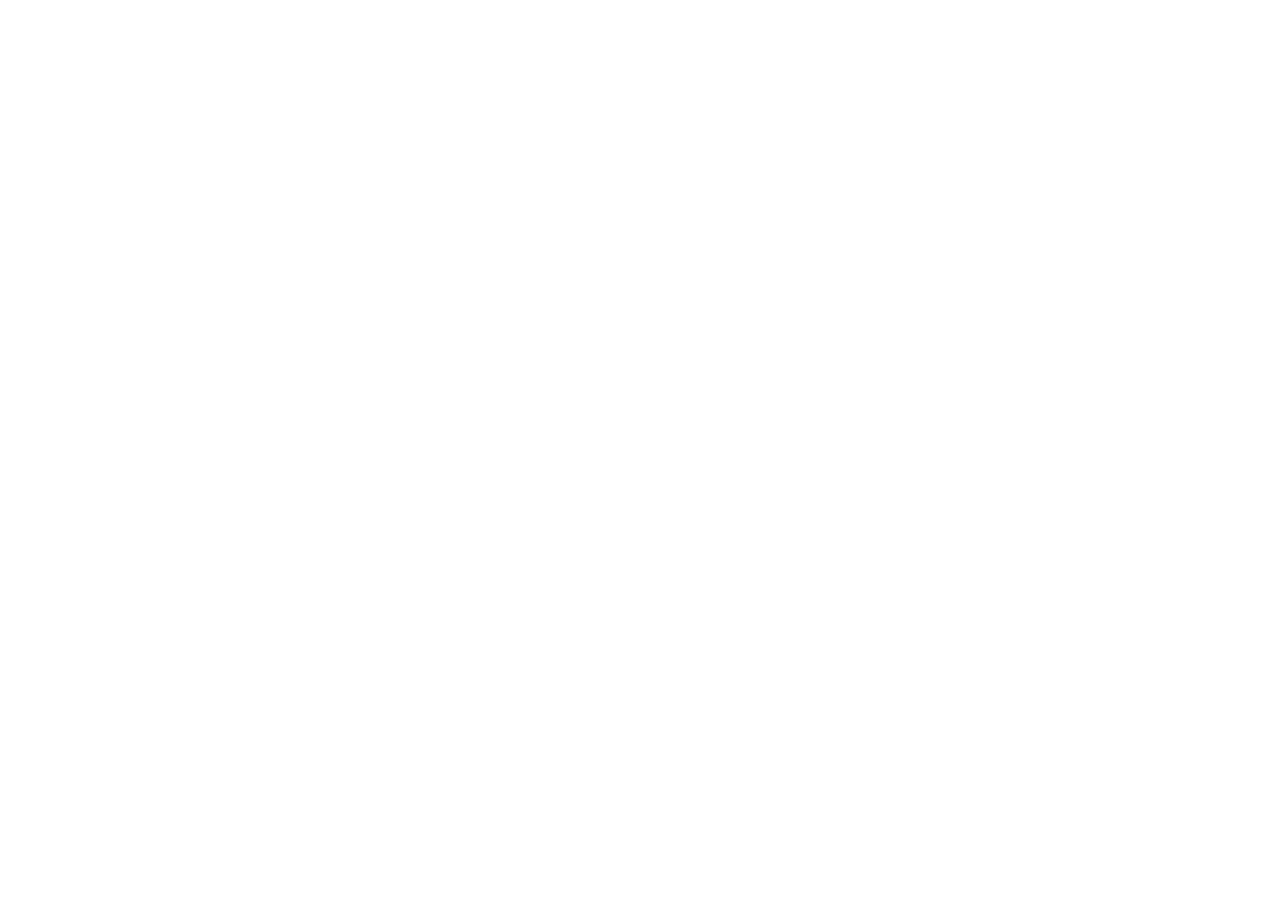
==== index.html @ dbecdfd2 "add some basics" ====
<!DOCTYPE html>
<html lang="en">
  <head>
    <meta charset="utf-8" />
    <meta name="viewport" content="width=device-width, initial-scale=1" />
    <title></title>
    <link rel="stylesheet" href="styles/normalize.css" />
    <link rel="stylesheet" href="styles/main.css" />
    <link rel="icon" href="images/favicon.png" />
  </head>
  <body>
    <!-- Your content goes here -->
    <script src="scripts/main.js"></script>
  </body>
</html>
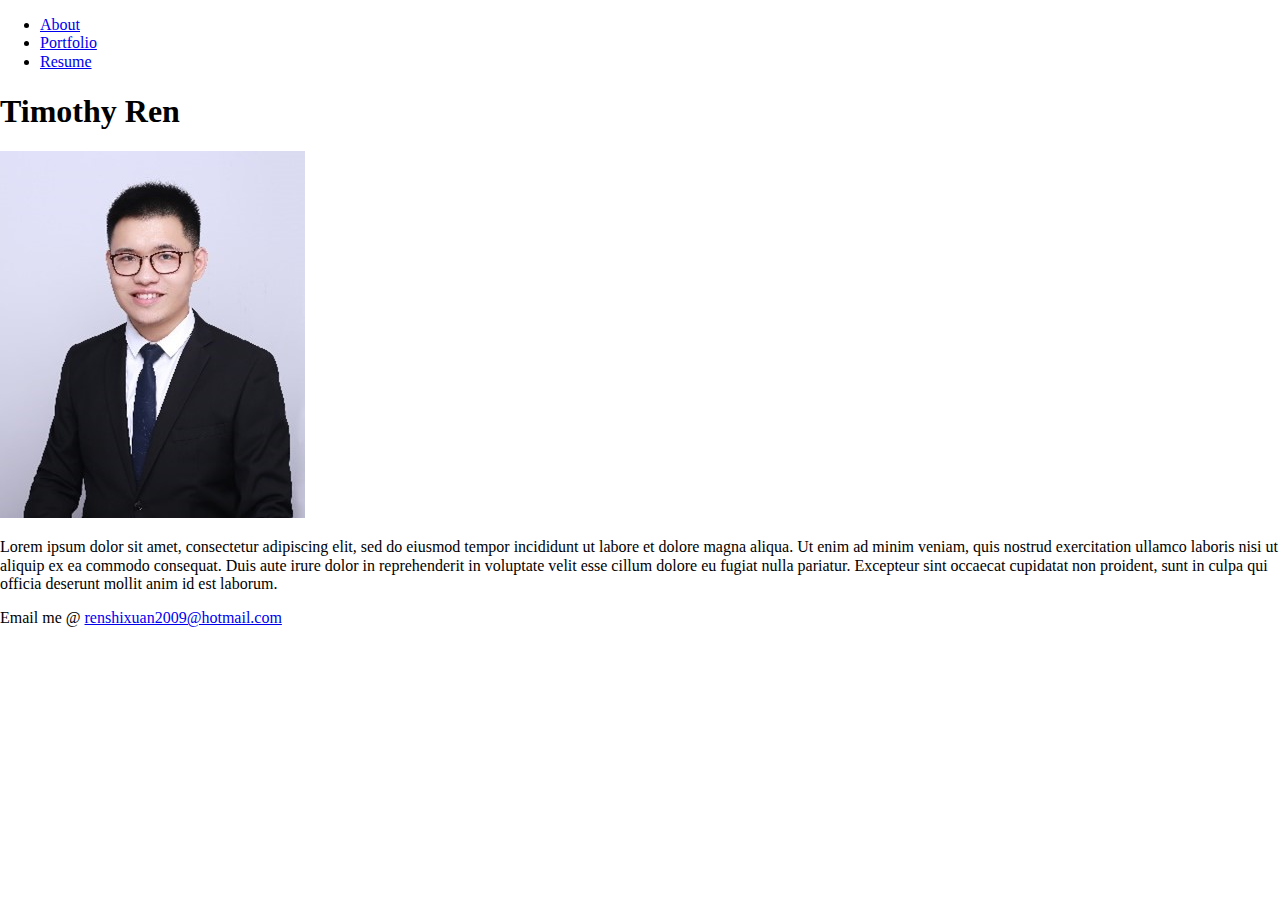
==== commit 8b5dd4f9: "Add basic structure of the page" ====
--- a/index.html
+++ b/index.html
@@ -9,7 +9,21 @@
     <link rel="icon" href="images/favicon.png" />
   </head>
   <body>
-    <!-- Your content goes here -->
+    <nav>
+        <ul>
+            <li><a href = "index.html">About</a></li>
+            <li><a href = "portfolio.html">Portfolio</a></li>
+            <li><a href = "resume.html">Resume</a></li>
+        </ul>
+    </nav>
+    <main>
+        <h1>Timothy Ren</h1>
+        <img src = "images/avatar.png" />
+        <p>Lorem ipsum dolor sit amet, consectetur adipiscing elit, sed do eiusmod tempor incididunt ut labore et dolore magna aliqua. Ut enim ad minim veniam, quis nostrud exercitation ullamco laboris nisi ut aliquip ex ea commodo consequat. Duis aute irure dolor in reprehenderit in voluptate velit esse cillum dolore eu fugiat nulla pariatur. Excepteur sint occaecat cupidatat non proident, sunt in culpa qui officia deserunt mollit anim id est laborum.</p>
+    </main>
+    <footer>
+        <p>Email me @ <a href = "mailto:renshixuan2009@hotmail.com">renshixuan2009@hotmail.com</a></p>
+    </footer>
     <script src="scripts/main.js"></script>
   </body>
 </html>
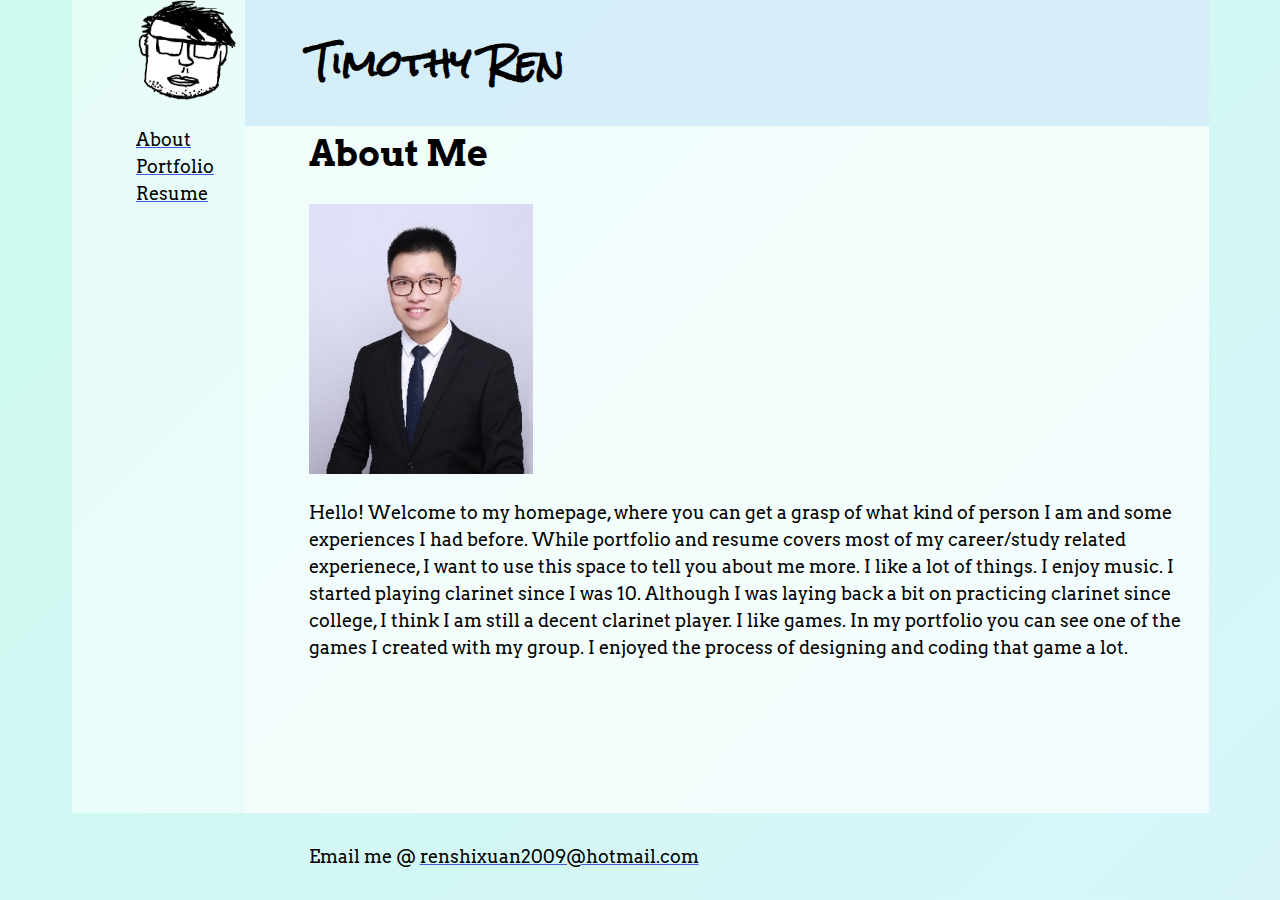
==== commit 0b039118: "Finalizing Page" ====
--- a/index.html
+++ b/index.html
@@ -3,12 +3,18 @@
   <head>
     <meta charset="utf-8" />
     <meta name="viewport" content="width=device-width, initial-scale=1" />
-    <title></title>
+    <title>Timothy Ren's Homepage</title>
     <link rel="stylesheet" href="styles/normalize.css" />
     <link rel="stylesheet" href="styles/main.css" />
     <link rel="icon" href="images/favicon.png" />
   </head>
   <body>
+    <nohead>
+        <img src = "images/favicon.png" id = "iconPic"/>
+    </nohead>
+    <header>
+        <h1>Timothy Ren</h1>
+    </header>  
     <nav>
         <ul>
             <li><a href = "index.html">About</a></li>
@@ -17,9 +23,9 @@
         </ul>
     </nav>
     <main>
-        <h1>Timothy Ren</h1>
-        <img src = "images/avatar.png" />
-        <p>Lorem ipsum dolor sit amet, consectetur adipiscing elit, sed do eiusmod tempor incididunt ut labore et dolore magna aliqua. Ut enim ad minim veniam, quis nostrud exercitation ullamco laboris nisi ut aliquip ex ea commodo consequat. Duis aute irure dolor in reprehenderit in voluptate velit esse cillum dolore eu fugiat nulla pariatur. Excepteur sint occaecat cupidatat non proident, sunt in culpa qui officia deserunt mollit anim id est laborum.</p>
+        <h1>About Me</h1>
+        <img src = "images/avatar.png" id = "avatarPic" />
+        <p>Hello! Welcome to my homepage, where you can get a grasp of what kind of person I am and some experiences I had before. While portfolio and resume covers most of my career/study related experienece, I want to use this space to tell you about me more. I like a lot of things. I enjoy music. I started playing clarinet since I was 10. Although I was laying back a bit on practicing clarinet since college, I think I am still a decent clarinet player. I like games. In my portfolio you can see one of the games I created with my group. I enjoyed the process of designing and coding that game a lot. </p>
     </main>
     <footer>
         <p>Email me @ <a href = "mailto:renshixuan2009@hotmail.com">renshixuan2009@hotmail.com</a></p>
@@ -27,3 +33,4 @@
     <script src="scripts/main.js"></script>
   </body>
 </html>
+
--- a/styles/main.css
+++ b/styles/main.css
@@ -0,0 +1,128 @@
+@import url('https://fonts.googleapis.com/css2?family=Arvo&family=Rock+Salt&display=swap');
+
+body {
+    padding-left: 4em;
+    font-size: 18px;
+    line-height: 1.5;
+    font-family: 'Arvo',serif;
+    background: linear-gradient(-45deg, #ede4ff, #dae3ff, #dbf4fd, #cdfaef);
+	background-size: 400% 400%;
+	animation: gradient 15s ease infinite;
+	height: 100vh;
+}
+
+main {
+    background-color: rgba(255, 255, 255, 0.7);
+    margin-right: 1em;
+    max-width: 50em;
+}
+
+p {
+    max-width: 50em;
+}
+
+body{
+    display: grid;
+    grid-template-areas: "head"
+                         "nav"
+                         "main"
+                         "foot";
+    grid-template-rows: auto auto 1fr auto;
+}
+
+nohead{
+    display:none;
+}
+
+
+
+@media screen and (min-width: 25em){
+    body{
+        display: grid;
+        grid-template-areas: "nohead head"
+                             "nav main"
+                             "notfoot foot";
+        grid-template-columns: 1fr 6fr;
+        grid-template-rows: auto 1fr auto;
+    }
+    body > *{
+        padding-left: 4rem;
+    }
+    nohead{
+        background-color:rgba(255, 255, 255, 0.5);
+        display:flex;
+    }
+}
+
+#iconPic {
+    height: 100px;
+}
+
+body > header{
+    background-color: rgba(218, 227, 255, 0.5);
+    max-width: 50em;
+    grid-area: head;
+    font-family: 'Rock Salt', cursive;
+    padding-top:0.67em;
+    padding-bottom: 0.67em;
+}
+
+body > nav{
+    background-color: rgba(255, 255, 255, 0.5);
+    grid-area: nav;
+}
+
+body > main{
+    grid-area: main;
+}
+
+body > footer{
+    grid-area: foot;
+    padding-top: 0.67em;
+    padding-bottom: 0.67em;
+}
+
+
+
+nav > ul{
+    list-style-type: none;
+    margin: 0;
+    padding: 0;
+}
+
+main > h1{
+    margin-top:0;
+}
+
+a{
+    color: black;
+    text-decoration-color: #405bd3;
+}
+a:hover{
+    color: #405bd3;
+}
+
+#avatarPic
+{
+    height: 15em;
+}
+
+
+#skillsList
+{
+    columns: 3;
+    -webkit-columns: 3;
+    -moz-columns: 3;
+}
+
+@keyframes gradient {
+	0% {
+		background-position: 0% 50%;
+	}
+	50% {
+		background-position: 100% 50%;
+	}
+	100% {
+		background-position: 0% 50%;
+	}
+}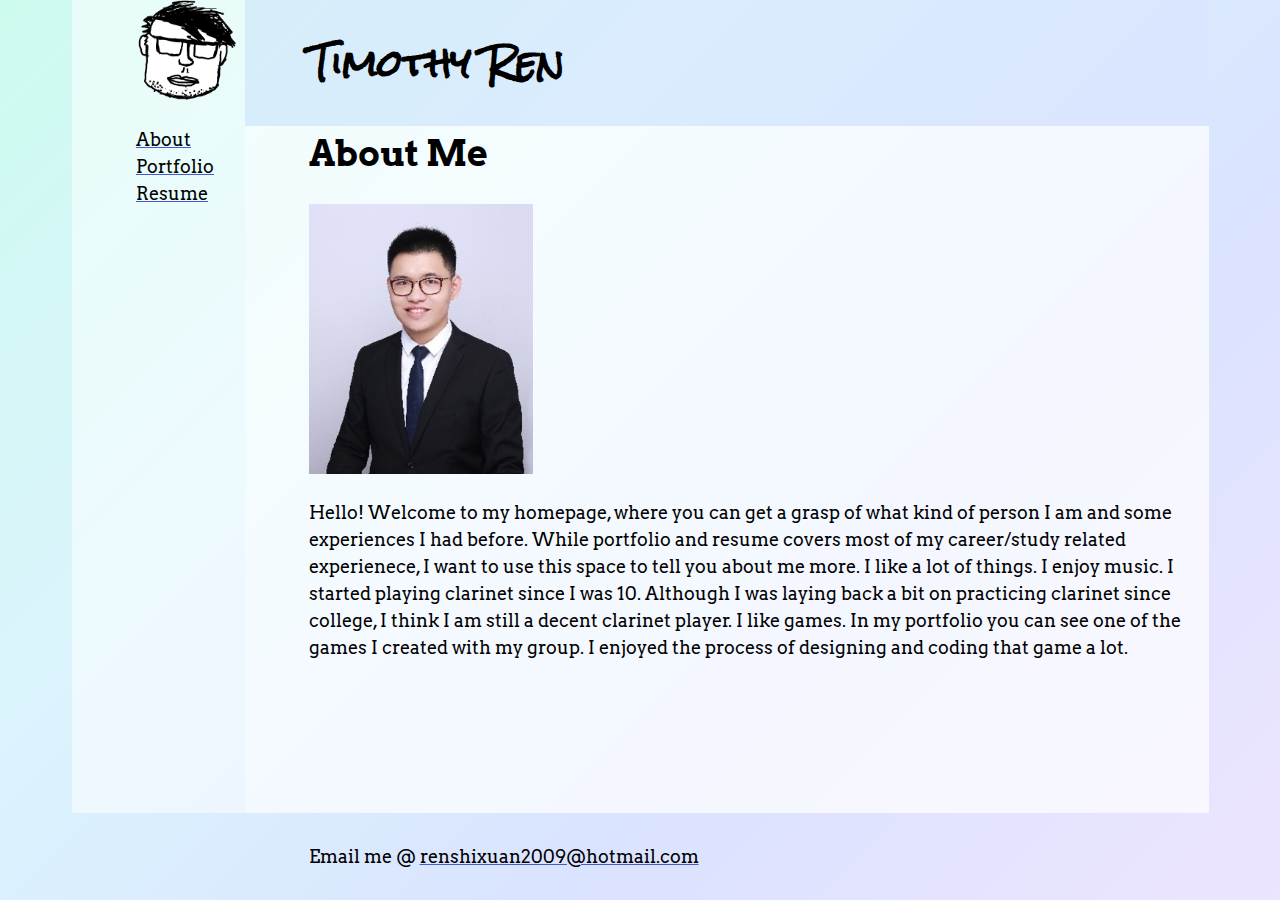
==== commit af032c17: "added JS. Still need to fix things" ====
--- a/index.html
+++ b/index.html
@@ -10,7 +10,11 @@
   </head>
   <body>
     <nohead>
-        <img src = "images/favicon.png" id = "iconPic"/>
+        <div class = "tooltip">
+			<img src = "images/favicon.png" id = "iconPic"/>
+			<span class = "tooltiptext">Toggle Dark Mode</span>
+		</div>
+		
     </nohead>
     <header>
         <h1>Timothy Ren</h1>
--- a/styles/main.css
+++ b/styles/main.css
@@ -1,4 +1,5 @@
 @import url('https://fonts.googleapis.com/css2?family=Arvo&family=Rock+Salt&display=swap');
+
 
 body {
     padding-left: 4em;
@@ -102,6 +103,34 @@
     color: #405bd3;
 }
 
+.tooltip {
+  position: relative;
+  display: inline-block;
+}
+
+/* Tooltip text */
+.tooltip .tooltiptext {
+  visibility: hidden;
+  width: 120px;
+  top: 50px;
+  right: 105%;
+  font-size: 10px;
+  background-color: black;
+  color: #fff;
+  text-align: center;
+  padding: 5px 0;
+  border-radius: 6px;
+ 
+  /* Position the tooltip text - see examples below! */
+  position: absolute;
+  z-index: 1;
+}
+
+/* Show the tooltip text when you mouse over the tooltip container */
+.tooltip:hover .tooltiptext {
+  visibility: visible;
+}
+
 #avatarPic
 {
     height: 15em;
